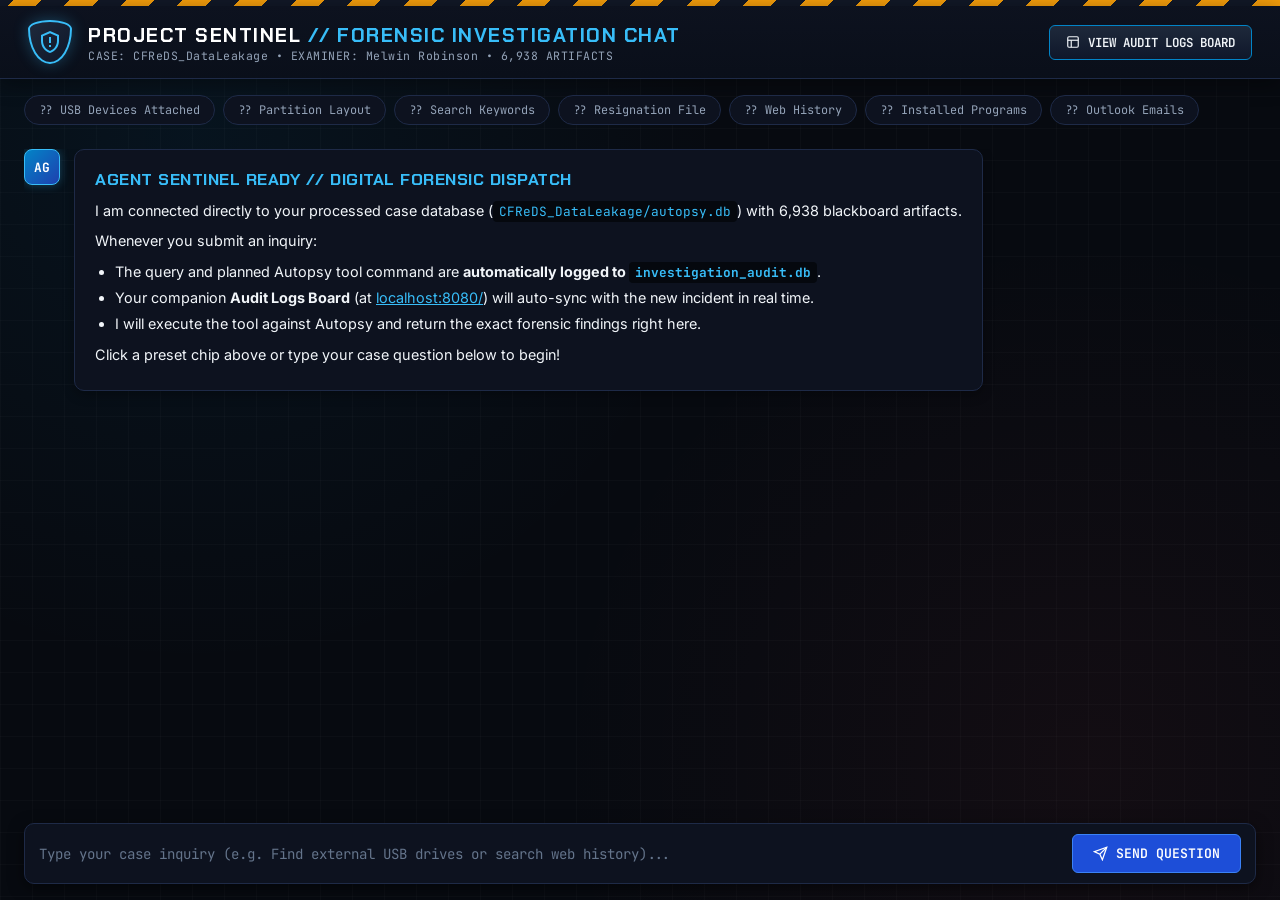
==== chat.html @ d7992e3d "feat(ui): add threaded dispatch server with police audit dashboard and chat interface" ====
<!DOCTYPE html>
<html lang="en">
<head>
  <meta charset="UTF-8" />
  <meta name="viewport" content="width=device-width, initial-scale=1.0" />
  <title>PROJECT SENTINEL // FORENSIC INVESTIGATION CHAT</title>
  <link rel="preconnect" href="https://fonts.googleapis.com">
  <link rel="preconnect" href="https://fonts.gstatic.com" crossorigin>
  <link href="https://fonts.googleapis.com/css2?family=Chakra+Petch:ital,wght@0,400;0,600;0,700;1,700&family=JetBrains+Mono:ital,wght@0,300;0,400;0,600;0,700;1,400&family=Inter:wght@300;400;500;600;700&display=swap" rel="stylesheet">
  <style>
    :root {
      --bg-dark: #070a10;
      --bg-panel: #0d121f;
      --bg-card: #12192b;
      --border-color: #1e2a47;
      --police-blue: #0284c7;
      --police-blue-light: #38bdf8;
      --caution-amber: #f59e0b;
      --alert-red: #ef4444;
      --evidence-green: #10b981;
      --text-main: #f1f5f9;
      --text-muted: #94a3b8;
      --text-dim: #64748b;
      --font-mono: 'JetBrains Mono', monospace;
      --font-heading: 'Chakra Petch', sans-serif;
      --font-body: 'Inter', sans-serif;
    }

    * { box-sizing: border-box; margin: 0; padding: 0; }

    body {
      background-color: var(--bg-dark);
      color: var(--text-main);
      font-family: var(--font-body);
      height: 100vh;
      display: flex;
      flex-direction: column;
      overflow: hidden;
      background-image: 
        radial-gradient(circle at 15% 15%, rgba(2, 132, 199, 0.08) 0%, transparent 40%),
        radial-gradient(circle at 85% 85%, rgba(239, 68, 68, 0.05) 0%, transparent 40%),
        linear-gradient(rgba(255, 255, 255, 0.02) 1px, transparent 1px),
        linear-gradient(90deg, rgba(255, 255, 255, 0.02) 1px, transparent 1px);
      background-size: 100% 100%, 100% 100%, 32px 32px, 32px 32px;
    }

    .police-tape {
      background: repeating-linear-gradient(
        -45deg,
        #f59e0b,
        #f59e0b 20px,
        #111827 20px,
        #111827 40px
      );
      height: 6px;
      width: 100%;
      flex-shrink: 0;
    }

    header {
      background: linear-gradient(180deg, rgba(13, 18, 31, 0.98) 0%, rgba(10, 15, 26, 0.95) 100%);
      border-bottom: 1px solid var(--border-color);
      padding: 14px 28px;
      display: flex;
      justify-content: space-between;
      align-items: center;
      flex-shrink: 0;
      box-shadow: 0 4px 20px rgba(0,0,0,0.4);
    }

    .header-left {
      display: flex;
      align-items: center;
      gap: 16px;
    }

    .shield-icon {
      width: 44px;
      height: 44px;
      background: linear-gradient(135deg, #1e293b, #0f172a);
      border: 2px solid var(--police-blue-light);
      border-radius: 50% 50% 50% 50% / 20% 20% 80% 80%;
      display: flex;
      align-items: center;
      justify-content: center;
      box-shadow: 0 0 15px rgba(56, 189, 248, 0.3);
    }

    .shield-icon svg { width: 24px; height: 24px; fill: var(--police-blue-light); }

    .header-title h1 {
      font-family: var(--font-heading);
      font-size: 1.25rem;
      letter-spacing: 1.5px;
      color: #fff;
    }

    .header-title p {
      font-family: var(--font-mono);
      font-size: 0.72rem;
      color: var(--text-muted);
      letter-spacing: 0.5px;
    }

    .header-right {
      display: flex;
      align-items: center;
      gap: 16px;
    }

    .btn-nav {
      background: linear-gradient(180deg, #1e293b, #0f172a);
      border: 1px solid var(--police-blue);
      color: var(--text-main);
      padding: 8px 16px;
      border-radius: 6px;
      font-family: var(--font-mono);
      font-size: 0.78rem;
      font-weight: 600;
      text-decoration: none;
      display: inline-flex;
      align-items: center;
      gap: 8px;
      transition: all 0.2s;
    }

    .btn-nav:hover {
      background: #1d4ed8;
      border-color: #3b82f6;
      color: #fff;
      box-shadow: 0 0 12px rgba(37, 99, 235, 0.4);
    }

    .chat-container {
      flex: 1;
      display: flex;
      flex-direction: column;
      max-width: 1300px;
      width: 100%;
      margin: 0 auto;
      padding: 16px 24px;
      overflow: hidden;
    }

    .quick-chips {
      display: flex;
      gap: 8px;
      overflow-x: auto;
      padding-bottom: 12px;
      margin-bottom: 12px;
      flex-shrink: 0;
    }

    .quick-chips::-webkit-scrollbar { height: 4px; }
    .quick-chips::-webkit-scrollbar-thumb { background: var(--border-color); border-radius: 2px; }

    .chip {
      background: var(--bg-panel);
      border: 1px solid var(--border-color);
      color: var(--text-muted);
      font-family: var(--font-mono);
      font-size: 0.74rem;
      padding: 6px 14px;
      border-radius: 9999px;
      white-space: nowrap;
      cursor: pointer;
      transition: all 0.15s;
    }

    .chip:hover {
      border-color: var(--police-blue-light);
      color: #fff;
      background: rgba(2, 132, 199, 0.15);
    }

    .messages-area {
      flex: 1;
      overflow-y: auto;
      padding-right: 8px;
      display: flex;
      flex-direction: column;
      gap: 20px;
    }

    .messages-area::-webkit-scrollbar { width: 6px; }
    .messages-area::-webkit-scrollbar-thumb { background: var(--border-color); border-radius: 3px; }

    .msg {
      display: flex;
      gap: 14px;
      max-width: 92%;
    }

    .msg.user {
      align-self: flex-end;
      flex-direction: row-reverse;
    }

    .msg.agent {
      align-self: flex-start;
    }

    .avatar {
      width: 36px;
      height: 36px;
      border-radius: 8px;
      display: flex;
      align-items: center;
      justify-content: center;
      flex-shrink: 0;
      font-family: var(--font-mono);
      font-size: 0.8rem;
      font-weight: 700;
    }

    .msg.agent .avatar {
      background: linear-gradient(135deg, #0284c7, #1e40af);
      color: #fff;
      border: 1px solid var(--police-blue-light);
      box-shadow: 0 0 10px rgba(56, 189, 248, 0.3);
    }

    .msg.user .avatar {
      background: linear-gradient(135deg, #475569, #334155);
      color: #fff;
      border: 1px solid #64748b;
    }

    .msg-content {
      display: flex;
      flex-direction: column;
      gap: 8px;
    }

    .bubble {
      background: var(--bg-panel);
      border: 1px solid var(--border-color);
      border-radius: 10px;
      padding: 16px 20px;
      font-size: 0.9rem;
      line-height: 1.55;
      color: var(--text-main);
      box-shadow: 0 4px 12px rgba(0,0,0,0.3);
    }

    .msg.user .bubble {
      background: #111a2e;
      border-color: #2563eb;
      color: #fff;
    }

    .tool-dispatch-callout {
      background: #05080f;
      border: 1px solid #1e293b;
      border-left: 4px solid var(--police-blue-light);
      border-radius: 6px;
      padding: 10px 14px;
      font-family: var(--font-mono);
      font-size: 0.78rem;
      color: #94a3b8;
      display: flex;
      flex-direction: column;
      gap: 4px;
      margin-bottom: 8px;
    }

    .tool-dispatch-callout .top-line {
      display: flex;
      justify-content: space-between;
      align-items: center;
      color: var(--police-blue-light);
      font-weight: 600;
    }

    .tool-dispatch-callout code {
      color: #38bdf8;
      background: #0b101c;
      padding: 2px 6px;
      border-radius: 4px;
      display: inline-block;
      margin-top: 4px;
    }

    /* Markdown styling inside bubble */
    .bubble h3 {
      font-family: var(--font-heading);
      font-size: 1.05rem;
      letter-spacing: 0.5px;
      color: #38bdf8;
      margin-bottom: 8px;
    }

    .bubble p { margin-bottom: 8px; }
    .bubble ul { margin-left: 20px; margin-bottom: 8px; }
    .bubble li { margin-bottom: 4px; }
    .bubble code { font-family: var(--font-mono); font-size: 0.8rem; background: #05080e; padding: 2px 6px; border-radius: 4px; color: #38bdf8; }

    .bubble table {
      width: 100%;
      border-collapse: collapse;
      margin: 12px 0;
      font-size: 0.82rem;
      font-family: var(--font-mono);
    }

    .bubble th {
      background: #0b111e;
      color: var(--text-muted);
      padding: 8px 12px;
      border: 1px solid var(--border-color);
      text-align: left;
    }

    .bubble td {
      padding: 8px 12px;
      border: 1px solid var(--border-color);
    }

    .bubble tr:nth-child(even) { background: rgba(255,255,255,0.02); }

    /* Typing indicator */
    .typing-indicator {
      display: none;
      align-items: center;
      gap: 6px;
      padding: 12px 18px;
      background: var(--bg-panel);
      border: 1px solid var(--border-color);
      border-radius: 8px;
      width: fit-content;
      font-family: var(--font-mono);
      font-size: 0.78rem;
      color: var(--police-blue-light);
    }

    .typing-indicator.active { display: flex; }

    .typing-dot {
      width: 6px;
      height: 6px;
      background: var(--police-blue-light);
      border-radius: 50%;
      animation: blink 1.2s infinite ease-in-out;
    }

    .typing-dot:nth-child(2) { animation-delay: 0.2s; }
    .typing-dot:nth-child(3) { animation-delay: 0.4s; }

    @keyframes blink {
      0%, 80%, 100% { opacity: 0.2; transform: scale(0.8); }
      40% { opacity: 1; transform: scale(1.1); }
    }

    /* Chat Input Bar */
    .input-bar {
      background: var(--bg-panel);
      border: 1px solid var(--border-color);
      border-radius: 10px;
      padding: 10px 14px;
      display: flex;
      gap: 12px;
      align-items: center;
      flex-shrink: 0;
      margin-top: 14px;
      box-shadow: 0 4px 15px rgba(0,0,0,0.5);
    }

    .input-bar input {
      flex: 1;
      background: transparent;
      border: none;
      outline: none;
      color: #fff;
      font-family: var(--font-mono);
      font-size: 0.88rem;
    }

    .input-bar input::placeholder { color: var(--text-dim); }

    .btn-send {
      background: #1d4ed8;
      border: 1px solid #3b82f6;
      color: #fff;
      padding: 10px 20px;
      border-radius: 6px;
      font-family: var(--font-mono);
      font-size: 0.82rem;
      font-weight: 600;
      cursor: pointer;
      display: inline-flex;
      align-items: center;
      gap: 8px;
      transition: all 0.2s;
    }

    .btn-send:hover {
      background: #2563eb;
      box-shadow: 0 0 14px rgba(37, 99, 235, 0.6);
    }

    .btn-send:disabled {
      background: #334155;
      border-color: #475569;
      color: #94a3b8;
      cursor: not-allowed;
    }
  </style>
</head>
<body>
  <div class="police-tape"></div>

  <header>
    <div class="header-left">
      <div class="shield-icon">
        <svg viewBox="0 0 24 24">
          <path d="M12 1L3 5v6c0 5.55 3.84 10.74 9 12 5.16-1.26 9-6.45 9-12V5l-9-4zm0 2.18l7 3.12v4.7c0 4.54-3.14 8.79-7 9.88-3.86-1.09-7-5.34-7-9.88V6.3l7-3.12zM11 7v6h2V7h-2zm0 8v2h2v-2h-2z"/>
        </svg>
      </div>
      <div class="header-title">
        <h1>PROJECT SENTINEL <span style="color:var(--police-blue-light);">// FORENSIC INVESTIGATION CHAT</span></h1>
        <p>CASE: CFReDS_DataLeakage &bull; EXAMINER: Melwin Robinson &bull; 6,938 ARTIFACTS</p>
      </div>
    </div>

    <div class="header-right">
      <a href="/" class="btn-nav">
        <svg width="14" height="14" viewBox="0 0 24 24" fill="none" stroke="currentColor" stroke-width="2">
          <rect x="3" y="3" width="18" height="18" rx="2" ry="2"/>
          <line x1="3" y1="9" x2="21" y2="9"/>
          <line x1="9" y1="21" x2="9" y2="9"/>
        </svg>
        VIEW AUDIT LOGS BOARD
      </a>
    </div>
  </header>

  <div class="chat-container">
    <!-- Quick prompt chips -->
    <div class="quick-chips">
      <div class="chip" onclick="usePrompt('What USB storage devices were connected to the PC?')">?? USB Devices Attached</div>
      <div class="chip" onclick="usePrompt('Identify the partition information of PC image')">?? Partition Layout</div>
      <div class="chip" onclick="usePrompt('What were the suspect's web search keywords?')">?? Search Keywords</div>
      <div class="chip" onclick="usePrompt('Locate any resignation files or documents on Desktop')">?? Resignation File</div>
      <div class="chip" onclick="usePrompt('What websites was the suspect accessing before termination?')">?? Web History</div>
      <div class="chip" onclick="usePrompt('List all software applications installed by suspect')">?? Installed Programs</div>
      <div class="chip" onclick="usePrompt('Examine suspect emails in Outlook OST')">?? Outlook Emails</div>
    </div>

    <!-- Message area -->
    <div class="messages-area" id="messages-area">
      <div class="msg agent">
        <div class="avatar">AG</div>
        <div class="msg-content">
          <div class="bubble">
            <h3>AGENT SENTINEL READY // DIGITAL FORENSIC DISPATCH</h3>
            <p>I am connected directly to your processed case database (<code>CFReDS_DataLeakage/autopsy.db</code>) with 6,938 blackboard artifacts.</p>
            <p>Whenever you submit an inquiry:</p>
            <ul>
              <li>The query and planned Autopsy tool command are <strong>automatically logged to <code>investigation_audit.db</code></strong>.</li>
              <li>Your companion <strong>Audit Logs Board</strong> (at <a href="/" style="color:var(--police-blue-light); text-decoration:underline;">localhost:8080/</a>) will auto-sync with the new incident in real time.</li>
              <li>I will execute the tool against Autopsy and return the exact forensic findings right here.</li>
            </ul>
            <p>Click a preset chip above or type your case question below to begin!</p>
          </div>
        </div>
      </div>
    </div>

    <!-- Typing Indicator -->
    <div class="typing-indicator" id="typing-indicator">
      <div class="typing-dot"></div>
      <div class="typing-dot"></div>
      <div class="typing-dot"></div>
      <span id="typing-text" style="margin-left:6px;">ANALYZING EVIDENCE...</span>
    </div>

    <!-- Input Bar -->
    <form class="input-bar" id="chat-form" onsubmit="handleSend(event)">
      <input type="text" id="user-input" placeholder="Type your case inquiry (e.g. Find external USB drives or search web history)..." autocomplete="off" required />
      <button type="submit" class="btn-send" id="send-btn">
        <svg width="15" height="15" viewBox="0 0 24 24" fill="none" stroke="currentColor" stroke-width="2">
          <line x1="22" y1="2" x2="11" y2="13"/>
          <polygon points="22 2 15 22 11 13 2 9 22 2"/>
        </svg>
        SEND QUESTION
      </button>
    </form>
  </div>

  <script>
    const API_BASE = (window.location.protocol === 'http:' || window.location.protocol === 'https:')
      ? window.location.origin
      : 'http://localhost:8080';

    const messagesArea = document.getElementById('messages-area');
    const userInput = document.getElementById('user-input');
    const sendBtn = document.getElementById('send-btn');
    const typingIndicator = document.getElementById('typing-indicator');

    function usePrompt(text) {
      userInput.value = text;
      userInput.focus();
    }

    async function handleSend(e) {
      if (e) e.preventDefault();
      const text = userInput.value.trim();
      if (!text) return;

      appendUserMessage(text);
      userInput.value = '';
      sendBtn.disabled = true;
      typingIndicator.classList.add('active');
      scrollToBottom();

      try {
        const res = await fetch(API_BASE + '/api/chat', {
          method: 'POST',
          headers: { 'Content-Type': 'application/json' },
          body: JSON.stringify({ message: text })
        });

        if (!res.ok) throw new Error('Server returned ' + res.status);
        const data = await res.json();
        appendAgentMessage(data);
      } catch (err) {
        appendAgentErrorMessage(err.message);
      } finally {
        typingIndicator.classList.remove('active');
        sendBtn.disabled = false;
        userInput.focus();
        scrollToBottom();
      }
    }

    function appendUserMessage(text) {
      const msg = document.createElement('div');
      msg.className = 'msg user';
      msg.innerHTML = 
        '<div class="avatar">YOU</div>' +
        '<div class="msg-content">' +
          '<div class="bubble">' + escapeHtml(text) + '</div>' +
        '</div>';
      messagesArea.appendChild(msg);
      scrollToBottom();
    }

    function appendAgentMessage(data) {
      const msg = document.createElement('div');
      msg.className = 'msg agent';
      const formattedBody = formatMarkdown(data.response || 'No evidence returned.');

      msg.innerHTML = 
        '<div class="avatar">AG</div>' +
        '<div class="msg-content">' +
          '<div class="bubble">' + formattedBody + '</div>' +
        '</div>';
      messagesArea.appendChild(msg);
      scrollToBottom();
    }

    function appendAgentErrorMessage(errorStr) {
      const msg = document.createElement('div');
      msg.className = 'msg agent';
      msg.innerHTML = 
        '<div class="avatar" style="background:#dc2626;">ERR</div>' +
        '<div class="msg-content">' +
          '<div class="bubble" style="border-color:#ef4444; color:#fca5a5;">' +
            '<h3>DISPATCH ERROR</h3>' +
            '<p>' + escapeHtml(errorStr) + '</p>' +
            '<p style="font-size:0.75rem; color:#94a3b8;">Ensure server.py is running on http://localhost:8080/.</p>' +
          '</div>' +
        '</div>';
      messagesArea.appendChild(msg);
      scrollToBottom();
    }

    function scrollToBottom() {
      messagesArea.scrollTop = messagesArea.scrollHeight;
    }

    function escapeHtml(str) {
      if (!str) return '';
      return String(str)
        .replace(/&/g, '&amp;')
        .replace(/</g, '&lt;')
        .replace(/>/g, '&gt;')
        .replace(/"/g, '&quot;')
        .replace(/'/g, '&#039;');
    }

    function formatInline(text) {
      let s = escapeHtml(text);
      s = s.replace(/\*\*(.*?)\*\*/g, '<strong>$1</strong>');
      s = s.replace(/`([^`]+)`/g, '<code>$1</code>');
      return s;
    }

    function formatMarkdown(md) {
      if (!md) return '';
      const lines = md.split('\n');
      let html = [];
      let tableRows = [];
      let inTable = false;

      for (let i = 0; i < lines.length; i++) {
        let line = lines[i].trim();
        if (!line) {
          if (inTable) {
            html.push('<div style="overflow-x:auto; margin:10px 0;"><table>' + tableRows.join('') + '</table></div>');
            tableRows = [];
            inTable = false;
          }
          continue;
        }

        if (line.startsWith('|') && line.endsWith('|')) {
          if (line.includes('---')) continue;
          inTable = true;
          const cells = line.split('|').slice(1, -1);
          const isHeader = tableRows.length === 0;
          const tag = isHeader ? 'th' : 'td';
          const rowHtml = cells.map(function(c) {
            return '<' + tag + '>' + formatInline(c.trim()) + '</' + tag + '>';
          }).join('');
          tableRows.push('<tr>' + rowHtml + '</tr>');
          continue;
        } else if (inTable) {
          html.push('<div style="overflow-x:auto; margin:10px 0;"><table>' + tableRows.join('') + '</table></div>');
          tableRows = [];
          inTable = false;
        }

        if (line.startsWith('### ')) {
          html.push('<h3>' + formatInline(line.slice(4)) + '</h3>');
        } else if (line.startsWith('- ') || line.startsWith('* ')) {
          html.push('<p style="margin-left:14px;">• ' + formatInline(line.slice(2)) + '</p>');
        } else {
          html.push('<p>' + formatInline(line) + '</p>');
        }
      }

      if (inTable) {
        html.push('<div style="overflow-x:auto; margin:10px 0;"><table>' + tableRows.join('') + '</table></div>');
      }

      return html.join('');
    }
  </script>
</body>
</html>
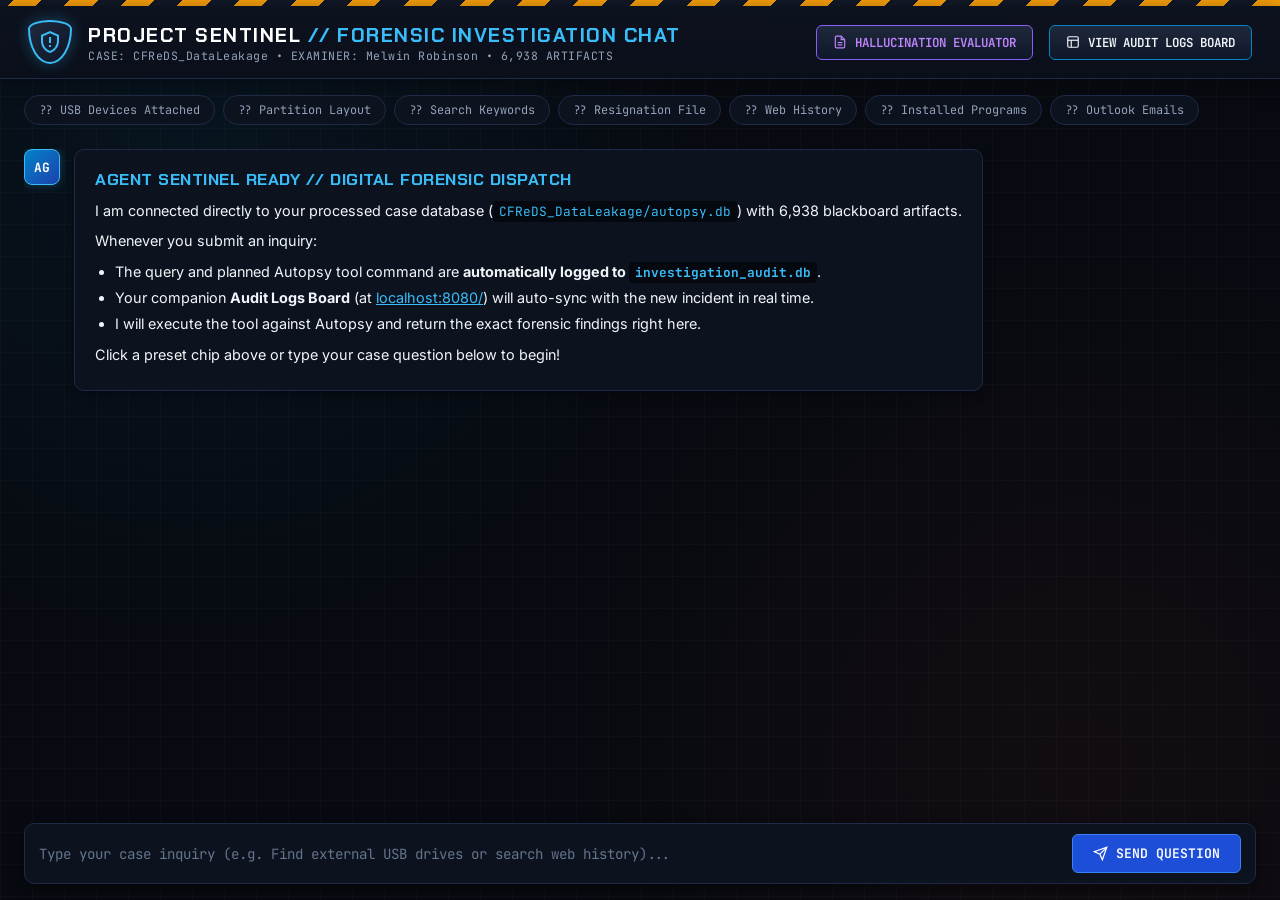
==== commit 4e775dfc: "Add hallucination evaluation module" ====
--- a/chat.html
+++ b/chat.html
@@ -423,6 +423,15 @@
     </div>
 
     <div class="header-right">
+      <a href="/evaluation.html" class="btn-nav" style="border-color:#8b5cf6; color:#c084fc;">
+        <svg width="14" height="14" viewBox="0 0 24 24" fill="none" stroke="currentColor" stroke-width="2">
+          <path d="M14 2H6a2 2 0 0 0-2 2v16a2 2 0 0 0 2 2h12a2 2 0 0 0 2-2V8z"/>
+          <polyline points="14 2 14 8 20 8"/>
+          <line x1="16" y1="13" x2="8" y2="13"/>
+          <line x1="16" y1="17" x2="8" y2="17"/>
+        </svg>
+        HALLUCINATION EVALUATOR
+      </a>
       <a href="/" class="btn-nav">
         <svg width="14" height="14" viewBox="0 0 24 24" fill="none" stroke="currentColor" stroke-width="2">
           <rect x="3" y="3" width="18" height="18" rx="2" ry="2"/>
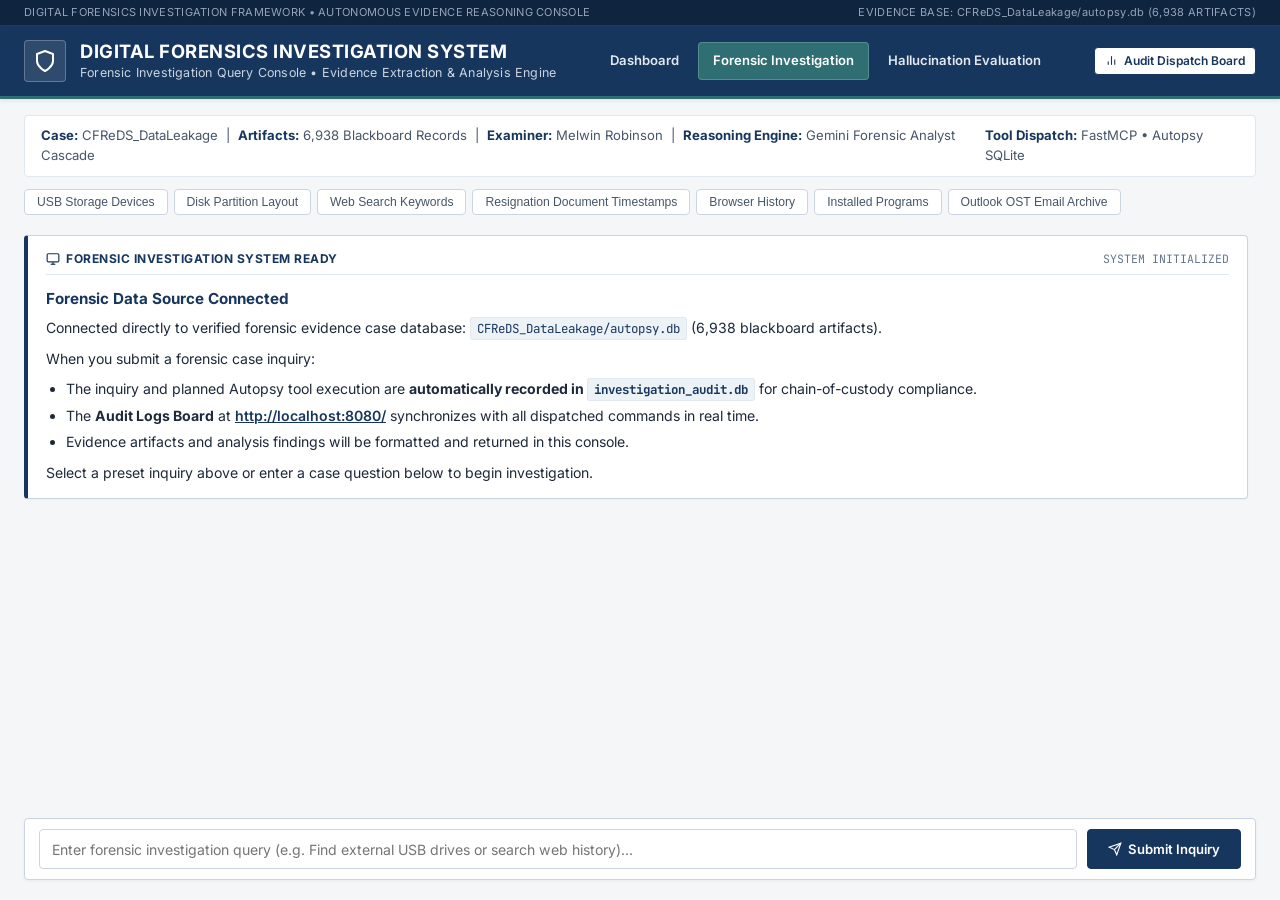
==== commit 0b413d62: "changed ui" ====
--- a/chat.html
+++ b/chat.html
@@ -3,498 +3,370 @@
 <head>
   <meta charset="UTF-8" />
   <meta name="viewport" content="width=device-width, initial-scale=1.0" />
-  <title>PROJECT SENTINEL // FORENSIC INVESTIGATION CHAT</title>
-  <link rel="preconnect" href="https://fonts.googleapis.com">
-  <link rel="preconnect" href="https://fonts.gstatic.com" crossorigin>
-  <link href="https://fonts.googleapis.com/css2?family=Chakra+Petch:ital,wght@0,400;0,600;0,700;1,700&family=JetBrains+Mono:ital,wght@0,300;0,400;0,600;0,700;1,400&family=Inter:wght@300;400;500;600;700&display=swap" rel="stylesheet">
+  <title>Digital Forensics Investigation System — Forensic Query Console</title>
+  <link rel="stylesheet" href="/portal.css" />
   <style>
-    :root {
-      --bg-dark: #070a10;
-      --bg-panel: #0d121f;
-      --bg-card: #12192b;
-      --border-color: #1e2a47;
-      --police-blue: #0284c7;
-      --police-blue-light: #38bdf8;
-      --caution-amber: #f59e0b;
-      --alert-red: #ef4444;
-      --evidence-green: #10b981;
-      --text-main: #f1f5f9;
-      --text-muted: #94a3b8;
-      --text-dim: #64748b;
-      --font-mono: 'JetBrains Mono', monospace;
-      --font-heading: 'Chakra Petch', sans-serif;
-      --font-body: 'Inter', sans-serif;
-    }
-
-    * { box-sizing: border-box; margin: 0; padding: 0; }
+    /* Forensic Investigation Console Layout */
+    html, body {
+      height: 100%;
+      overflow: hidden;
+    }
 
     body {
-      background-color: var(--bg-dark);
-      color: var(--text-main);
-      font-family: var(--font-body);
-      height: 100vh;
       display: flex;
       flex-direction: column;
+    }
+
+    .chat-layout {
+      flex: 1;
+      display: flex;
+      flex-direction: column;
+      max-width: 1400px;
+      width: 100%;
+      margin: 0 auto;
+      padding: 16px 24px 20px;
       overflow: hidden;
-      background-image: 
-        radial-gradient(circle at 15% 15%, rgba(2, 132, 199, 0.08) 0%, transparent 40%),
-        radial-gradient(circle at 85% 85%, rgba(239, 68, 68, 0.05) 0%, transparent 40%),
-        linear-gradient(rgba(255, 255, 255, 0.02) 1px, transparent 1px),
-        linear-gradient(90deg, rgba(255, 255, 255, 0.02) 1px, transparent 1px);
-      background-size: 100% 100%, 100% 100%, 32px 32px, 32px 32px;
-    }
-
-    .police-tape {
-      background: repeating-linear-gradient(
-        -45deg,
-        #f59e0b,
-        #f59e0b 20px,
-        #111827 20px,
-        #111827 40px
-      );
-      height: 6px;
-      width: 100%;
+    }
+
+    /* Preset Case Inquiries */
+    .preset-toolbar {
+      display: flex;
+      gap: 6px;
+      overflow-x: auto;
+      padding-bottom: 8px;
+      margin-bottom: 12px;
       flex-shrink: 0;
     }
 
-    header {
-      background: linear-gradient(180deg, rgba(13, 18, 31, 0.98) 0%, rgba(10, 15, 26, 0.95) 100%);
-      border-bottom: 1px solid var(--border-color);
-      padding: 14px 28px;
-      display: flex;
-      justify-content: space-between;
-      align-items: center;
-      flex-shrink: 0;
-      box-shadow: 0 4px 20px rgba(0,0,0,0.4);
-    }
-
-    .header-left {
-      display: flex;
-      align-items: center;
-      gap: 16px;
-    }
-
-    .shield-icon {
-      width: 44px;
-      height: 44px;
-      background: linear-gradient(135deg, #1e293b, #0f172a);
-      border: 2px solid var(--police-blue-light);
-      border-radius: 50% 50% 50% 50% / 20% 20% 80% 80%;
-      display: flex;
-      align-items: center;
-      justify-content: center;
-      box-shadow: 0 0 15px rgba(56, 189, 248, 0.3);
-    }
-
-    .shield-icon svg { width: 24px; height: 24px; fill: var(--police-blue-light); }
-
-    .header-title h1 {
-      font-family: var(--font-heading);
-      font-size: 1.25rem;
-      letter-spacing: 1.5px;
-      color: #fff;
-    }
-
-    .header-title p {
-      font-family: var(--font-mono);
-      font-size: 0.72rem;
-      color: var(--text-muted);
-      letter-spacing: 0.5px;
-    }
-
-    .header-right {
-      display: flex;
-      align-items: center;
-      gap: 16px;
-    }
-
-    .btn-nav {
-      background: linear-gradient(180deg, #1e293b, #0f172a);
-      border: 1px solid var(--police-blue);
-      color: var(--text-main);
-      padding: 8px 16px;
-      border-radius: 6px;
-      font-family: var(--font-mono);
-      font-size: 0.78rem;
-      font-weight: 600;
-      text-decoration: none;
+    .preset-toolbar::-webkit-scrollbar {
+      height: 4px;
+    }
+
+    .preset-toolbar::-webkit-scrollbar-thumb {
+      background: var(--border-color);
+      border-radius: 2px;
+    }
+
+    .preset-chip {
+      background: var(--bg-surface);
+      border: 1px solid var(--border-color);
+      color: var(--text-secondary);
+      font-size: 0.76rem;
+      font-weight: 500;
+      padding: 5px 12px;
+      border-radius: 4px;
+      white-space: nowrap;
+      cursor: pointer;
+      transition: all 0.15s ease;
       display: inline-flex;
       align-items: center;
-      gap: 8px;
-      transition: all 0.2s;
-    }
-
-    .btn-nav:hover {
-      background: #1d4ed8;
-      border-color: #3b82f6;
-      color: #fff;
-      box-shadow: 0 0 12px rgba(37, 99, 235, 0.4);
-    }
-
-    .chat-container {
-      flex: 1;
-      display: flex;
-      flex-direction: column;
-      max-width: 1300px;
-      width: 100%;
-      margin: 0 auto;
-      padding: 16px 24px;
-      overflow: hidden;
-    }
-
-    .quick-chips {
-      display: flex;
-      gap: 8px;
-      overflow-x: auto;
-      padding-bottom: 12px;
-      margin-bottom: 12px;
-      flex-shrink: 0;
-    }
-
-    .quick-chips::-webkit-scrollbar { height: 4px; }
-    .quick-chips::-webkit-scrollbar-thumb { background: var(--border-color); border-radius: 2px; }
-
-    .chip {
-      background: var(--bg-panel);
-      border: 1px solid var(--border-color);
-      color: var(--text-muted);
-      font-family: var(--font-mono);
-      font-size: 0.74rem;
-      padding: 6px 14px;
-      border-radius: 9999px;
-      white-space: nowrap;
-      cursor: pointer;
-      transition: all 0.15s;
-    }
-
-    .chip:hover {
-      border-color: var(--police-blue-light);
-      color: #fff;
-      background: rgba(2, 132, 199, 0.15);
-    }
-
-    .messages-area {
+      gap: 5px;
+    }
+
+    .preset-chip:hover {
+      background: var(--primary-light);
+      border-color: var(--primary);
+      color: var(--primary);
+    }
+
+    /* Message Stream Area */
+    .investigation-stream {
       flex: 1;
       overflow-y: auto;
       padding-right: 8px;
       display: flex;
       flex-direction: column;
-      gap: 20px;
-    }
-
-    .messages-area::-webkit-scrollbar { width: 6px; }
-    .messages-area::-webkit-scrollbar-thumb { background: var(--border-color); border-radius: 3px; }
-
-    .msg {
-      display: flex;
-      gap: 14px;
-      max-width: 92%;
-    }
-
-    .msg.user {
-      align-self: flex-end;
-      flex-direction: row-reverse;
-    }
-
-    .msg.agent {
-      align-self: flex-start;
-    }
-
-    .avatar {
-      width: 36px;
-      height: 36px;
-      border-radius: 8px;
-      display: flex;
-      align-items: center;
-      justify-content: center;
-      flex-shrink: 0;
-      font-family: var(--font-mono);
-      font-size: 0.8rem;
-      font-weight: 700;
-    }
-
-    .msg.agent .avatar {
-      background: linear-gradient(135deg, #0284c7, #1e40af);
-      color: #fff;
-      border: 1px solid var(--police-blue-light);
-      box-shadow: 0 0 10px rgba(56, 189, 248, 0.3);
-    }
-
-    .msg.user .avatar {
-      background: linear-gradient(135deg, #475569, #334155);
-      color: #fff;
-      border: 1px solid #64748b;
-    }
-
-    .msg-content {
-      display: flex;
-      flex-direction: column;
-      gap: 8px;
-    }
-
-    .bubble {
-      background: var(--bg-panel);
+      gap: 16px;
+      margin-bottom: 14px;
+    }
+
+    .investigation-stream::-webkit-scrollbar {
+      width: 6px;
+    }
+
+    .investigation-stream::-webkit-scrollbar-thumb {
+      background: var(--border-color);
+      border-radius: 3px;
+    }
+
+    /* Investigation Entry Cards */
+    .inquiry-card {
+      background: var(--bg-surface);
       border: 1px solid var(--border-color);
-      border-radius: 10px;
-      padding: 16px 20px;
-      font-size: 0.9rem;
-      line-height: 1.55;
-      color: var(--text-main);
-      box-shadow: 0 4px 12px rgba(0,0,0,0.3);
-    }
-
-    .msg.user .bubble {
-      background: #111a2e;
-      border-color: #2563eb;
-      color: #fff;
-    }
-
-    .tool-dispatch-callout {
-      background: #05080f;
-      border: 1px solid #1e293b;
-      border-left: 4px solid var(--police-blue-light);
-      border-radius: 6px;
-      padding: 10px 14px;
-      font-family: var(--font-mono);
-      font-size: 0.78rem;
-      color: #94a3b8;
-      display: flex;
-      flex-direction: column;
-      gap: 4px;
-      margin-bottom: 8px;
-    }
-
-    .tool-dispatch-callout .top-line {
+      border-left: 4px solid var(--primary);
+      border-radius: 4px;
+      box-shadow: 0 1px 2px rgba(0,0,0,0.04);
+      padding: 14px 18px;
+    }
+
+    .inquiry-card.user {
+      border-left-color: var(--secondary);
+      background: #FAFCFC;
+    }
+
+    .inquiry-header {
       display: flex;
       justify-content: space-between;
       align-items: center;
-      color: var(--police-blue-light);
-      font-weight: 600;
-    }
-
-    .tool-dispatch-callout code {
-      color: #38bdf8;
-      background: #0b101c;
-      padding: 2px 6px;
-      border-radius: 4px;
-      display: inline-block;
-      margin-top: 4px;
-    }
-
-    /* Markdown styling inside bubble */
-    .bubble h3 {
-      font-family: var(--font-heading);
-      font-size: 1.05rem;
+      margin-bottom: 8px;
+      padding-bottom: 6px;
+      border-bottom: 1px solid var(--border-light);
+      font-size: 0.75rem;
+    }
+
+    .inquiry-role {
+      font-weight: 700;
+      color: var(--primary);
+      text-transform: uppercase;
       letter-spacing: 0.5px;
-      color: #38bdf8;
+      display: flex;
+      align-items: center;
+      gap: 6px;
+    }
+
+    .inquiry-role.user-role {
+      color: var(--secondary);
+    }
+
+    .inquiry-timestamp {
+      font-family: var(--font-mono);
+      color: var(--text-muted);
+      font-size: 0.72rem;
+    }
+
+    .inquiry-body {
+      font-size: 0.88rem;
+      color: var(--text-main);
+      line-height: 1.6;
+    }
+
+    .inquiry-body h3 {
+      font-size: 0.95rem;
+      font-weight: 700;
+      color: var(--primary);
+      margin: 12px 0 6px 0;
+    }
+
+    .inquiry-body p {
       margin-bottom: 8px;
     }
 
-    .bubble p { margin-bottom: 8px; }
-    .bubble ul { margin-left: 20px; margin-bottom: 8px; }
-    .bubble li { margin-bottom: 4px; }
-    .bubble code { font-family: var(--font-mono); font-size: 0.8rem; background: #05080e; padding: 2px 6px; border-radius: 4px; color: #38bdf8; }
-
-    .bubble table {
+    .inquiry-body p:last-child {
+      margin-bottom: 0;
+    }
+
+    .inquiry-body ul {
+      margin: 8px 0 8px 20px;
+    }
+
+    .inquiry-body li {
+      margin-bottom: 4px;
+    }
+
+    .inquiry-body table {
       width: 100%;
       border-collapse: collapse;
-      margin: 12px 0;
-      font-size: 0.82rem;
-      font-family: var(--font-mono);
-    }
-
-    .bubble th {
-      background: #0b111e;
-      color: var(--text-muted);
-      padding: 8px 12px;
+      margin: 10px 0;
+      font-size: 0.8rem;
+    }
+
+    .inquiry-body table th {
+      background: var(--bg-subtle);
+      color: var(--primary);
+      font-weight: 600;
+      text-transform: uppercase;
+      font-size: 0.72rem;
+      padding: 6px 10px;
       border: 1px solid var(--border-color);
-      text-align: left;
-    }
-
-    .bubble td {
-      padding: 8px 12px;
-      border: 1px solid var(--border-color);
-    }
-
-    .bubble tr:nth-child(even) { background: rgba(255,255,255,0.02); }
-
-    /* Typing indicator */
-    .typing-indicator {
+    }
+
+    .inquiry-body table td {
+      padding: 6px 10px;
+      border: 1px solid var(--border-light);
+      color: var(--text-main);
+    }
+
+    /* Execution Indicator */
+    .execution-status {
       display: none;
       align-items: center;
-      gap: 6px;
-      padding: 12px 18px;
-      background: var(--bg-panel);
+      gap: 8px;
+      padding: 8px 14px;
+      background: var(--primary-light);
+      border: 1px solid rgba(23, 54, 93, 0.2);
+      border-radius: 4px;
+      font-size: 0.78rem;
+      font-weight: 600;
+      color: var(--primary);
+      margin-bottom: 10px;
+    }
+
+    .execution-status.active {
+      display: flex;
+    }
+
+    .status-spinner {
+      width: 12px;
+      height: 12px;
+      border: 2px solid rgba(23, 54, 93, 0.3);
+      border-top-color: var(--primary);
+      border-radius: 50%;
+      animation: spin 0.8s linear infinite;
+    }
+
+    @keyframes spin {
+      to { transform: rotate(360deg); }
+    }
+
+    /* Console Query Input Form */
+    .query-input-panel {
+      background: var(--bg-surface);
       border: 1px solid var(--border-color);
-      border-radius: 8px;
-      width: fit-content;
-      font-family: var(--font-mono);
-      font-size: 0.78rem;
-      color: var(--police-blue-light);
-    }
-
-    .typing-indicator.active { display: flex; }
-
-    .typing-dot {
-      width: 6px;
-      height: 6px;
-      background: var(--police-blue-light);
-      border-radius: 50%;
-      animation: blink 1.2s infinite ease-in-out;
-    }
-
-    .typing-dot:nth-child(2) { animation-delay: 0.2s; }
-    .typing-dot:nth-child(3) { animation-delay: 0.4s; }
-
-    @keyframes blink {
-      0%, 80%, 100% { opacity: 0.2; transform: scale(0.8); }
-      40% { opacity: 1; transform: scale(1.1); }
-    }
-
-    /* Chat Input Bar */
-    .input-bar {
-      background: var(--bg-panel);
-      border: 1px solid var(--border-color);
-      border-radius: 10px;
+      border-radius: 4px;
       padding: 10px 14px;
-      display: flex;
-      gap: 12px;
+      box-shadow: 0 1px 3px rgba(0,0,0,0.05);
+      flex-shrink: 0;
+    }
+
+    .query-form {
+      display: flex;
+      gap: 10px;
       align-items: center;
-      flex-shrink: 0;
-      margin-top: 14px;
-      box-shadow: 0 4px 15px rgba(0,0,0,0.5);
-    }
-
-    .input-bar input {
+    }
+
+    .query-form input {
       flex: 1;
-      background: transparent;
-      border: none;
-      outline: none;
-      color: #fff;
-      font-family: var(--font-mono);
+      height: 40px;
       font-size: 0.88rem;
     }
 
-    .input-bar input::placeholder { color: var(--text-dim); }
-
-    .btn-send {
-      background: #1d4ed8;
-      border: 1px solid #3b82f6;
-      color: #fff;
-      padding: 10px 20px;
-      border-radius: 6px;
-      font-family: var(--font-mono);
-      font-size: 0.82rem;
-      font-weight: 600;
-      cursor: pointer;
-      display: inline-flex;
-      align-items: center;
-      gap: 8px;
-      transition: all 0.2s;
-    }
-
-    .btn-send:hover {
-      background: #2563eb;
-      box-shadow: 0 0 14px rgba(37, 99, 235, 0.6);
-    }
-
-    .btn-send:disabled {
-      background: #334155;
-      border-color: #475569;
-      color: #94a3b8;
-      cursor: not-allowed;
+    .query-form button {
+      height: 40px;
+      padding: 0 20px;
     }
   </style>
 </head>
 <body>
-  <div class="police-tape"></div>
-
-  <header>
-    <div class="header-left">
-      <div class="shield-icon">
-        <svg viewBox="0 0 24 24">
-          <path d="M12 1L3 5v6c0 5.55 3.84 10.74 9 12 5.16-1.26 9-6.45 9-12V5l-9-4zm0 2.18l7 3.12v4.7c0 4.54-3.14 8.79-7 9.88-3.86-1.09-7-5.34-7-9.88V6.3l7-3.12zM11 7v6h2V7h-2zm0 8v2h2v-2h-2z"/>
-        </svg>
+
+  <!-- Top Metadata Ribbon -->
+  <div class="gov-top-bar">
+    <span>DIGITAL FORENSICS INVESTIGATION FRAMEWORK &bull; AUTONOMOUS EVIDENCE REASONING CONSOLE</span>
+    <span>EVIDENCE BASE: CFReDS_DataLeakage/autopsy.db (6,938 ARTIFACTS)</span>
+  </div>
+
+  <!-- Primary Global Header -->
+  <header class="portal-header">
+    <div class="portal-header-inner">
+      <div class="portal-brand">
+        <div class="portal-emblem">
+          <svg viewBox="0 0 24 24" stroke-width="2" stroke-linecap="round" stroke-linejoin="round">
+            <path d="M12 22s8-4 8-10V5l-8-3-8 3v7c0 6 8 10 8 10z"/>
+          </svg>
+        </div>
+        <div class="portal-titles">
+          <h1>DIGITAL FORENSICS INVESTIGATION SYSTEM</h1>
+          <p>Forensic Investigation Query Console &bull; Evidence Extraction & Analysis Engine</p>
+        </div>
       </div>
-      <div class="header-title">
-        <h1>PROJECT SENTINEL <span style="color:var(--police-blue-light);">// FORENSIC INVESTIGATION CHAT</span></h1>
-        <p>CASE: CFReDS_DataLeakage &bull; EXAMINER: Melwin Robinson &bull; 6,938 ARTIFACTS</p>
+
+      <!-- Navigation Links -->
+      <nav class="portal-nav">
+        <a href="/">Dashboard</a>
+        <a href="/chat.html" class="active">Forensic Investigation</a>
+        <a href="/evaluation.html">Hallucination Evaluation</a>
+      </nav>
+
+      <!-- Action -->
+      <div class="portal-header-actions">
+        <a href="/" class="btn btn-secondary btn-sm">
+          <svg width="13" height="13" viewBox="0 0 24 24" fill="none" stroke="currentColor" stroke-width="2">
+            <line x1="18" y1="20" x2="18" y2="10"></line>
+            <line x1="12" y1="20" x2="12" y2="4"></line>
+            <line x1="6" y1="20" x2="6" y2="14"></line>
+          </svg>
+          Audit Dispatch Board
+        </a>
       </div>
     </div>
-
-    <div class="header-right">
-      <a href="/evaluation.html" class="btn-nav" style="border-color:#8b5cf6; color:#c084fc;">
-        <svg width="14" height="14" viewBox="0 0 24 24" fill="none" stroke="currentColor" stroke-width="2">
-          <path d="M14 2H6a2 2 0 0 0-2 2v16a2 2 0 0 0 2 2h12a2 2 0 0 0 2-2V8z"/>
-          <polyline points="14 2 14 8 20 8"/>
-          <line x1="16" y1="13" x2="8" y2="13"/>
-          <line x1="16" y1="17" x2="8" y2="17"/>
-        </svg>
-        HALLUCINATION EVALUATOR
-      </a>
-      <a href="/" class="btn-nav">
-        <svg width="14" height="14" viewBox="0 0 24 24" fill="none" stroke="currentColor" stroke-width="2">
-          <rect x="3" y="3" width="18" height="18" rx="2" ry="2"/>
-          <line x1="3" y1="9" x2="21" y2="9"/>
-          <line x1="9" y1="21" x2="9" y2="9"/>
-        </svg>
-        VIEW AUDIT LOGS BOARD
-      </a>
+  </header>
+
+  <!-- Main Workstation Layout -->
+  <main class="chat-layout">
+
+    <!-- Case Context Information Bar -->
+    <section class="context-bar" style="margin-bottom:12px;">
+      <div>
+        <strong>Case:</strong> CFReDS_DataLeakage &nbsp;|&nbsp;
+        <strong>Artifacts:</strong> 6,938 Blackboard Records &nbsp;|&nbsp;
+        <strong>Examiner:</strong> Melwin Robinson &nbsp;|&nbsp;
+        <strong>Reasoning Engine:</strong> Gemini Forensic Analyst Cascade
+      </div>
+      <div>
+        <strong>Tool Dispatch:</strong> FastMCP &bull; Autopsy SQLite
+      </div>
+    </section>
+
+    <!-- Preset Case Inquiries Toolbar -->
+    <div class="preset-toolbar">
+      <button type="button" class="preset-chip" onclick="usePrompt('What USB storage devices were connected to the PC?')">USB Storage Devices</button>
+      <button type="button" class="preset-chip" onclick="usePrompt('Identify the partition information of PC image')">Disk Partition Layout</button>
+      <button type="button" class="preset-chip" onclick="usePrompt('What were the suspect\'s web search keywords?')">Web Search Keywords</button>
+      <button type="button" class="preset-chip" onclick="usePrompt('Locate any resignation files or documents on Desktop')">Resignation Document Timestamps</button>
+      <button type="button" class="preset-chip" onclick="usePrompt('What websites was the suspect accessing before termination?')">Browser History</button>
+      <button type="button" class="preset-chip" onclick="usePrompt('List all software applications installed by suspect')">Installed Programs</button>
+      <button type="button" class="preset-chip" onclick="usePrompt('Examine suspect emails in Outlook OST')">Outlook OST Email Archive</button>
     </div>
-  </header>
-
-  <div class="chat-container">
-    <!-- Quick prompt chips -->
-    <div class="quick-chips">
-      <div class="chip" onclick="usePrompt('What USB storage devices were connected to the PC?')">?? USB Devices Attached</div>
-      <div class="chip" onclick="usePrompt('Identify the partition information of PC image')">?? Partition Layout</div>
-      <div class="chip" onclick="usePrompt('What were the suspect's web search keywords?')">?? Search Keywords</div>
-      <div class="chip" onclick="usePrompt('Locate any resignation files or documents on Desktop')">?? Resignation File</div>
-      <div class="chip" onclick="usePrompt('What websites was the suspect accessing before termination?')">?? Web History</div>
-      <div class="chip" onclick="usePrompt('List all software applications installed by suspect')">?? Installed Programs</div>
-      <div class="chip" onclick="usePrompt('Examine suspect emails in Outlook OST')">?? Outlook Emails</div>
-    </div>
-
-    <!-- Message area -->
-    <div class="messages-area" id="messages-area">
-      <div class="msg agent">
-        <div class="avatar">AG</div>
-        <div class="msg-content">
-          <div class="bubble">
-            <h3>AGENT SENTINEL READY // DIGITAL FORENSIC DISPATCH</h3>
-            <p>I am connected directly to your processed case database (<code>CFReDS_DataLeakage/autopsy.db</code>) with 6,938 blackboard artifacts.</p>
-            <p>Whenever you submit an inquiry:</p>
-            <ul>
-              <li>The query and planned Autopsy tool command are <strong>automatically logged to <code>investigation_audit.db</code></strong>.</li>
-              <li>Your companion <strong>Audit Logs Board</strong> (at <a href="/" style="color:var(--police-blue-light); text-decoration:underline;">localhost:8080/</a>) will auto-sync with the new incident in real time.</li>
-              <li>I will execute the tool against Autopsy and return the exact forensic findings right here.</li>
-            </ul>
-            <p>Click a preset chip above or type your case question below to begin!</p>
-          </div>
+
+    <!-- Message / Evidence Stream -->
+    <div class="investigation-stream" id="messages-area">
+      <!-- Initial System Notice Card -->
+      <div class="inquiry-card">
+        <div class="inquiry-header">
+          <span class="inquiry-role">
+            <svg width="14" height="14" viewBox="0 0 24 24" fill="none" stroke="currentColor" stroke-width="2">
+              <rect x="2" y="3" width="20" height="14" rx="2" ry="2"></rect>
+              <line x1="8" y1="21" x2="16" y2="21"></line>
+              <line x1="12" y1="17" x2="12" y2="21"></line>
+            </svg>
+            Forensic Investigation System Ready
+          </span>
+          <span class="inquiry-timestamp">SYSTEM INITIALIZED</span>
+        </div>
+        <div class="inquiry-body">
+          <h3>Forensic Data Source Connected</h3>
+          <p>Connected directly to verified forensic evidence case database: <code>CFReDS_DataLeakage/autopsy.db</code> (6,938 blackboard artifacts).</p>
+          <p>When you submit a forensic case inquiry:</p>
+          <ul>
+            <li>The inquiry and planned Autopsy tool execution are <strong>automatically recorded in <code>investigation_audit.db</code></strong> for chain-of-custody compliance.</li>
+            <li>The <strong>Audit Logs Board</strong> at <a href="/" style="color:var(--primary); font-weight:600;">http://localhost:8080/</a> synchronizes with all dispatched commands in real time.</li>
+            <li>Evidence artifacts and analysis findings will be formatted and returned in this console.</li>
+          </ul>
+          <p>Select a preset inquiry above or enter a case question below to begin investigation.</p>
         </div>
       </div>
     </div>
 
-    <!-- Typing Indicator -->
-    <div class="typing-indicator" id="typing-indicator">
-      <div class="typing-dot"></div>
-      <div class="typing-dot"></div>
-      <div class="typing-dot"></div>
-      <span id="typing-text" style="margin-left:6px;">ANALYZING EVIDENCE...</span>
+    <!-- Execution Spinner Status -->
+    <div class="execution-status" id="typing-indicator">
+      <div class="status-spinner"></div>
+      <span id="typing-text">Executing Autopsy forensic query and analyzing evidence artifacts...</span>
     </div>
 
-    <!-- Input Bar -->
-    <form class="input-bar" id="chat-form" onsubmit="handleSend(event)">
-      <input type="text" id="user-input" placeholder="Type your case inquiry (e.g. Find external USB drives or search web history)..." autocomplete="off" required />
-      <button type="submit" class="btn-send" id="send-btn">
-        <svg width="15" height="15" viewBox="0 0 24 24" fill="none" stroke="currentColor" stroke-width="2">
-          <line x1="22" y1="2" x2="11" y2="13"/>
-          <polygon points="22 2 15 22 11 13 2 9 22 2"/>
-        </svg>
-        SEND QUESTION
-      </button>
-    </form>
-  </div>
+    <!-- Query Input Console -->
+    <div class="query-input-panel">
+      <form class="query-form" id="chat-form" onsubmit="handleSend(event)">
+        <input type="text" id="user-input" class="form-control" placeholder="Enter forensic investigation query (e.g. Find external USB drives or search web history)..." autocomplete="off" required />
+        <button type="submit" class="btn btn-primary" id="send-btn">
+          <svg width="14" height="14" viewBox="0 0 24 24" fill="none" stroke="currentColor" stroke-width="2">
+            <line x1="22" y1="2" x2="11" y2="13"></line>
+            <polygon points="22 2 15 22 11 13 2 9 22 2"></polygon>
+          </svg>
+          Submit Inquiry
+        </button>
+      </form>
+    </div>
+
+  </main>
 
   <script>
     const API_BASE = (window.location.protocol === 'http:' || window.location.protocol === 'https:')
@@ -529,7 +401,7 @@
           body: JSON.stringify({ message: text })
         });
 
-        if (!res.ok) throw new Error('Server returned ' + res.status);
+        if (!res.ok) throw new Error('Server returned HTTP ' + res.status);
         const data = await res.json();
         appendAgentMessage(data);
       } catch (err) {
@@ -542,45 +414,66 @@
       }
     }
 
+    function getFormattedTimestamp() {
+      const now = new Date();
+      return now.toISOString().replace('T', ' ').substring(0, 19) + ' UTC';
+    }
+
     function appendUserMessage(text) {
-      const msg = document.createElement('div');
-      msg.className = 'msg user';
-      msg.innerHTML = 
-        '<div class="avatar">YOU</div>' +
-        '<div class="msg-content">' +
-          '<div class="bubble">' + escapeHtml(text) + '</div>' +
+      const card = document.createElement('div');
+      card.className = 'inquiry-card user';
+      card.innerHTML = 
+        '<div class="inquiry-header">' +
+          '<span class="inquiry-role user-role">' +
+            '<svg width="13" height="13" viewBox="0 0 24 24" fill="none" stroke="currentColor" stroke-width="2">' +
+              '<path d="M20 21v-2a4 4 0 0 0-4-4H8a4 4 0 0 0-4 4v2"></path>' +
+              '<circle cx="12" cy="7" r="4"></circle>' +
+            '</svg>' +
+            'Investigator Case Inquiry' +
+          '</span>' +
+          '<span class="inquiry-timestamp">' + getFormattedTimestamp() + '</span>' +
+        '</div>' +
+        '<div class="inquiry-body" style="font-weight:500;">' + escapeHtml(text) + '</div>';
+      messagesArea.appendChild(card);
+      scrollToBottom();
+    }
+
+    function appendAgentMessage(data) {
+      const card = document.createElement('div');
+      card.className = 'inquiry-card';
+      const formattedBody = formatMarkdown(data.response || 'No evidence artifacts returned.');
+
+      card.innerHTML = 
+        '<div class="inquiry-header">' +
+          '<span class="inquiry-role">' +
+            '<svg width="13" height="13" viewBox="0 0 24 24" fill="none" stroke="currentColor" stroke-width="2">' +
+              '<polyline points="22 12 18 12 15 21 9 3 6 12 2 12"></polyline>' +
+            '</svg>' +
+            'Forensic Agent Analysis' +
+          '</span>' +
+          '<span class="inquiry-timestamp">' + getFormattedTimestamp() + '</span>' +
+        '</div>' +
+        '<div class="inquiry-body">' + formattedBody + '</div>';
+      messagesArea.appendChild(card);
+      scrollToBottom();
+    }
+
+    function appendAgentErrorMessage(errorStr) {
+      const card = document.createElement('div');
+      card.className = 'inquiry-card';
+      card.style.borderLeftColor = 'var(--status-contradicted-text)';
+      card.innerHTML = 
+        '<div class="inquiry-header">' +
+          '<span class="inquiry-role" style="color:var(--status-contradicted-text);">' +
+            'Dispatch Execution Error' +
+          '</span>' +
+          '<span class="inquiry-timestamp">' + getFormattedTimestamp() + '</span>' +
+        '</div>' +
+        '<div class="inquiry-body" style="color:var(--status-contradicted-text);">' +
+          '<p><strong>Error executing investigation query:</strong> ' + escapeHtml(errorStr) + '</p>' +
+          '<p style="font-size:0.75rem; color:var(--text-secondary);">Verify that server.py is running on http://localhost:8080/.</p>' +
         '</div>';
-      messagesArea.appendChild(msg);
-      scrollToBottom();
-    }
-
-    function appendAgentMessage(data) {
-      const msg = document.createElement('div');
-      msg.className = 'msg agent';
-      const formattedBody = formatMarkdown(data.response || 'No evidence returned.');
-
-      msg.innerHTML = 
-        '<div class="avatar">AG</div>' +
-        '<div class="msg-content">' +
-          '<div class="bubble">' + formattedBody + '</div>' +
-        '</div>';
-      messagesArea.appendChild(msg);
-      scrollToBottom();
-    }
-
-    function appendAgentErrorMessage(errorStr) {
-      const msg = document.createElement('div');
-      msg.className = 'msg agent';
-      msg.innerHTML = 
-        '<div class="avatar" style="background:#dc2626;">ERR</div>' +
-        '<div class="msg-content">' +
-          '<div class="bubble" style="border-color:#ef4444; color:#fca5a5;">' +
-            '<h3>DISPATCH ERROR</h3>' +
-            '<p>' + escapeHtml(errorStr) + '</p>' +
-            '<p style="font-size:0.75rem; color:#94a3b8;">Ensure server.py is running on http://localhost:8080/.</p>' +
-          '</div>' +
-        '</div>';
-      messagesArea.appendChild(msg);
+      messagesArea.appendChild(card);
       scrollToBottom();
     }
 
@@ -616,7 +509,7 @@
         let line = lines[i].trim();
         if (!line) {
           if (inTable) {
-            html.push('<div style="overflow-x:auto; margin:10px 0;"><table>' + tableRows.join('') + '</table></div>');
+            html.push('<div class="table-responsive" style="margin:10px 0;"><table class="portal-table">' + tableRows.join('') + '</table></div>');
             tableRows = [];
             inTable = false;
           }
@@ -635,7 +528,7 @@
           tableRows.push('<tr>' + rowHtml + '</tr>');
           continue;
         } else if (inTable) {
-          html.push('<div style="overflow-x:auto; margin:10px 0;"><table>' + tableRows.join('') + '</table></div>');
+          html.push('<div class="table-responsive" style="margin:10px 0;"><table class="portal-table">' + tableRows.join('') + '</table></div>');
           tableRows = [];
           inTable = false;
         }
@@ -650,7 +543,7 @@
       }
 
       if (inTable) {
-        html.push('<div style="overflow-x:auto; margin:10px 0;"><table>' + tableRows.join('') + '</table></div>');
+        html.push('<div class="table-responsive" style="margin:10px 0;"><table class="portal-table">' + tableRows.join('') + '</table></div>');
       }
 
       return html.join('');
--- a/portal.css
+++ b/portal.css
@@ -0,0 +1,652 @@
+/* ==========================================================================
+   DIGITAL FORENSICS INVESTIGATION SYSTEM (PROJECT SENTINEL)
+   Institutional Government / Public-Sector Portal Design System
+   
+   Palette:
+   - Primary:   #17365D (Deep Navy Blue)
+   - Secondary: #2F6F73 (Muted Teal / Government Blue-Green)
+   - Background:#F4F6F8 (Warm Light Grey)
+   - Surface:   #FFFFFF (Neutral White Card & Panel Surface)
+   - Text:      #1E293B (Dark Charcoal Body Text)
+   - Border:    #CBD5E1 (Subtle Neutral Divider)
+   ========================================================================== */
+
+@import url('https://fonts.googleapis.com/css2?family=Inter:wght@400;500;600;700&family=JetBrains+Mono:wght@400;500;600&display=swap');
+
+:root {
+  --primary: #17365D;
+  --primary-hover: #122a48;
+  --primary-light: #e8eef5;
+  --secondary: #2F6F73;
+  --secondary-hover: #25585b;
+  --secondary-light: #e6f0f0;
+  --bg-page: #F4F6F8;
+  --bg-surface: #FFFFFF;
+  --bg-subtle: #EDF2F7;
+  --text-main: #1E293B;
+  --text-secondary: #475569;
+  --text-muted: #64748B;
+  --text-dim: #94A3B8;
+  --border-color: #CBD5E1;
+  --border-light: #E2E8F0;
+  
+  --status-supported-bg: #E6F0F0;
+  --status-supported-text: #2F6F73;
+  --status-supported-border: #B8D4D6;
+  
+  --status-partial-bg: #F1F5F9;
+  --status-partial-text: #475569;
+  --status-partial-border: #CBD5E1;
+  
+  --status-unsupported-bg: #EDE9FE;
+  --status-unsupported-text: #5B21B6;
+  --status-unsupported-border: #DDD6FE;
+  
+  --status-contradicted-bg: #FEE2E2;
+  --status-contradicted-text: #991B1B;
+  --status-contradicted-border: #FECACA;
+
+  --font-body: 'Inter', -apple-system, BlinkMacSystemFont, "Segoe UI", Roboto, Helvetica, Arial, sans-serif;
+  --font-mono: 'JetBrains Mono', "SFMono-Regular", Consolas, Menlo, monospace;
+}
+
+* {
+  box-sizing: border-box;
+  margin: 0;
+  padding: 0;
+}
+
+body {
+  background-color: var(--bg-page);
+  color: var(--text-main);
+  font-family: var(--font-body);
+  font-size: 14px;
+  line-height: 1.5;
+  min-height: 100vh;
+  -webkit-font-smoothing: antialiased;
+}
+
+/* Institutional Top Bar */
+.gov-top-bar {
+  background: #0f243e;
+  color: #94a3b8;
+  font-size: 11px;
+  padding: 4px 24px;
+  display: flex;
+  justify-content: space-between;
+  align-items: center;
+  border-bottom: 1px solid #1c3b60;
+  letter-spacing: 0.3px;
+}
+
+.gov-top-bar span {
+  display: inline-flex;
+  align-items: center;
+  gap: 6px;
+}
+
+/* Global Portal Header */
+.portal-header {
+  background-color: var(--primary);
+  color: #ffffff;
+  padding: 14px 24px;
+  border-bottom: 3px solid var(--secondary);
+  box-shadow: 0 2px 4px rgba(0, 0, 0, 0.08);
+}
+
+.portal-header-inner {
+  max-width: 1600px;
+  margin: 0 auto;
+  display: flex;
+  justify-content: space-between;
+  align-items: center;
+  flex-wrap: wrap;
+  gap: 16px;
+}
+
+.portal-brand {
+  display: flex;
+  align-items: center;
+  gap: 14px;
+}
+
+.portal-emblem {
+  width: 42px;
+  height: 42px;
+  background: rgba(255, 255, 255, 0.1);
+  border: 1px solid rgba(255, 255, 255, 0.25);
+  border-radius: 4px;
+  display: flex;
+  align-items: center;
+  justify-content: center;
+  color: #ffffff;
+  flex-shrink: 0;
+}
+
+.portal-emblem svg {
+  width: 24px;
+  height: 24px;
+  stroke: #ffffff;
+  fill: none;
+}
+
+.portal-titles h1 {
+  font-size: 1.15rem;
+  font-weight: 700;
+  letter-spacing: 0.5px;
+  color: #ffffff;
+  margin: 0;
+  line-height: 1.2;
+}
+
+.portal-titles p {
+  font-size: 0.78rem;
+  color: #cbd5e1;
+  margin-top: 2px;
+  letter-spacing: 0.2px;
+}
+
+.portal-nav {
+  display: flex;
+  align-items: center;
+  gap: 4px;
+  flex-wrap: wrap;
+}
+
+.portal-nav a,
+.portal-nav button.nav-link {
+  color: #e2e8f0;
+  text-decoration: none;
+  font-size: 0.82rem;
+  font-weight: 600;
+  padding: 8px 14px;
+  border-radius: 4px;
+  border: 1px solid transparent;
+  background: transparent;
+  cursor: pointer;
+  display: inline-flex;
+  align-items: center;
+  gap: 6px;
+  transition: background 0.15s ease, border-color 0.15s ease, color 0.15s ease;
+}
+
+.portal-nav a:hover,
+.portal-nav button.nav-link:hover {
+  background: rgba(255, 255, 255, 0.12);
+  color: #ffffff;
+}
+
+.portal-nav a.active,
+.portal-nav button.nav-link.active {
+  background: var(--secondary);
+  color: #ffffff;
+  border-color: rgba(255, 255, 255, 0.2);
+}
+
+.portal-header-actions {
+  display: flex;
+  align-items: center;
+  gap: 10px;
+}
+
+.status-indicator-pill {
+  font-family: var(--font-mono);
+  font-size: 0.75rem;
+  font-weight: 600;
+  padding: 4px 10px;
+  background: rgba(255, 255, 255, 0.1);
+  border: 1px solid rgba(255, 255, 255, 0.2);
+  color: #e2e8f0;
+  border-radius: 4px;
+  display: inline-flex;
+  align-items: center;
+  gap: 6px;
+}
+
+.status-indicator-pill .indicator-dot {
+  width: 7px;
+  height: 7px;
+  border-radius: 50%;
+  background-color: #34d399;
+}
+
+/* Page Layout Container */
+.portal-container {
+  max-width: 1600px;
+  margin: 0 auto;
+  padding: 20px 24px 40px;
+}
+
+/* Institutional Breadcrumbs / Context Bar */
+.context-bar {
+  background: var(--bg-surface);
+  border: 1px solid var(--border-light);
+  border-radius: 4px;
+  padding: 10px 16px;
+  margin-bottom: 18px;
+  display: flex;
+  justify-content: space-between;
+  align-items: center;
+  font-size: 0.82rem;
+  color: var(--text-secondary);
+}
+
+.context-bar strong {
+  color: var(--primary);
+}
+
+/* Metrics Summary Grid */
+.metrics-grid {
+  display: grid;
+  grid-template-columns: repeat(auto-fit, minmax(220px, 1fr));
+  gap: 14px;
+  margin-bottom: 20px;
+}
+
+.metric-panel {
+  background: var(--bg-surface);
+  border: 1px solid var(--border-color);
+  border-left: 4px solid var(--primary);
+  border-radius: 4px;
+  padding: 14px 16px;
+  box-shadow: 0 1px 2px rgba(0, 0, 0, 0.04);
+}
+
+.metric-panel.accent-teal {
+  border-left-color: var(--secondary);
+}
+
+.metric-panel.accent-muted {
+  border-left-color: #64748B;
+}
+
+.metric-label {
+  font-size: 0.72rem;
+  font-weight: 700;
+  text-transform: uppercase;
+  letter-spacing: 0.6px;
+  color: var(--text-muted);
+  display: flex;
+  justify-content: space-between;
+  align-items: center;
+}
+
+.metric-label span {
+  font-family: var(--font-mono);
+  font-weight: 500;
+  color: var(--text-dim);
+}
+
+.metric-value {
+  font-size: 1.65rem;
+  font-weight: 700;
+  color: var(--primary);
+  margin: 4px 0 2px;
+  line-height: 1.2;
+}
+
+.metric-subtext {
+  font-size: 0.75rem;
+  color: var(--text-secondary);
+}
+
+/* Institutional Cards & Panels */
+.portal-card {
+  background: var(--bg-surface);
+  border: 1px solid var(--border-color);
+  border-radius: 4px;
+  box-shadow: 0 1px 2px rgba(0, 0, 0, 0.03);
+  margin-bottom: 20px;
+  overflow: hidden;
+}
+
+.portal-card-header {
+  background: var(--bg-subtle);
+  border-bottom: 1px solid var(--border-color);
+  padding: 10px 16px;
+  display: flex;
+  justify-content: space-between;
+  align-items: center;
+  flex-wrap: wrap;
+  gap: 8px;
+}
+
+.portal-card-header h2,
+.portal-card-header h3 {
+  font-size: 0.92rem;
+  font-weight: 700;
+  color: var(--primary);
+  text-transform: uppercase;
+  letter-spacing: 0.5px;
+  margin: 0;
+  display: flex;
+  align-items: center;
+  gap: 8px;
+}
+
+.portal-card-body {
+  padding: 16px;
+}
+
+/* Institutional Forms */
+.form-grid {
+  display: grid;
+  grid-template-columns: repeat(auto-fit, minmax(240px, 1fr));
+  gap: 12px;
+}
+
+.form-group {
+  display: flex;
+  flex-direction: column;
+  gap: 4px;
+}
+
+.form-group label {
+  font-size: 0.76rem;
+  font-weight: 600;
+  color: var(--text-secondary);
+  text-transform: uppercase;
+  letter-spacing: 0.4px;
+}
+
+.form-control,
+input[type="text"],
+input[type="search"],
+select,
+textarea {
+  background: #ffffff;
+  border: 1px solid var(--border-color);
+  border-radius: 4px;
+  padding: 8px 12px;
+  font-family: var(--font-body);
+  font-size: 0.85rem;
+  color: var(--text-main);
+  outline: none;
+  transition: border-color 0.15s ease, box-shadow 0.15s ease;
+}
+
+.form-control:focus,
+input[type="text"]:focus,
+input[type="search"]:focus,
+select:focus,
+textarea:focus {
+  border-color: var(--primary);
+  box-shadow: 0 0 0 2px rgba(23, 54, 93, 0.15);
+}
+
+textarea {
+  font-family: var(--font-mono);
+  line-height: 1.45;
+}
+
+/* Buttons */
+.btn {
+  display: inline-flex;
+  align-items: center;
+  justify-content: center;
+  gap: 6px;
+  font-family: var(--font-body);
+  font-size: 0.82rem;
+  font-weight: 600;
+  padding: 7px 14px;
+  border-radius: 4px;
+  cursor: pointer;
+  text-decoration: none;
+  transition: background 0.15s ease, border-color 0.15s ease, color 0.15s ease;
+  white-space: nowrap;
+}
+
+.btn-primary {
+  background: var(--primary);
+  color: #ffffff;
+  border: 1px solid var(--primary);
+}
+
+.btn-primary:hover {
+  background: var(--primary-hover);
+  border-color: var(--primary-hover);
+  color: #ffffff;
+}
+
+.btn-secondary {
+  background: #ffffff;
+  color: var(--primary);
+  border: 1px solid var(--primary);
+}
+
+.btn-secondary:hover {
+  background: var(--primary-light);
+  color: var(--primary);
+}
+
+.btn-accent {
+  background: var(--secondary);
+  color: #ffffff;
+  border: 1px solid var(--secondary);
+}
+
+.btn-accent:hover {
+  background: var(--secondary-hover);
+  border-color: var(--secondary-hover);
+  color: #ffffff;
+}
+
+.btn-sm {
+  font-size: 0.75rem;
+  padding: 4px 10px;
+}
+
+.btn:disabled {
+  opacity: 0.6;
+  cursor: not-allowed;
+}
+
+/* Tables */
+.table-responsive {
+  width: 100%;
+  overflow-x: auto;
+  border: 1px solid var(--border-color);
+  border-radius: 4px;
+  background: #ffffff;
+}
+
+table.portal-table {
+  width: 100%;
+  border-collapse: collapse;
+  text-align: left;
+  font-size: 0.82rem;
+}
+
+table.portal-table thead th {
+  background: var(--bg-subtle);
+  color: var(--primary);
+  font-weight: 700;
+  text-transform: uppercase;
+  font-size: 0.72rem;
+  letter-spacing: 0.5px;
+  padding: 10px 12px;
+  border-bottom: 2px solid var(--border-color);
+  white-space: nowrap;
+}
+
+table.portal-table tbody td {
+  padding: 9px 12px;
+  border-bottom: 1px solid var(--border-light);
+  color: var(--text-main);
+  vertical-align: middle;
+}
+
+table.portal-table tbody tr:hover {
+  background-color: #F8FAFC;
+}
+
+table.portal-table tbody tr:last-child td {
+  border-bottom: none;
+}
+
+/* Status Badges */
+.badge {
+  font-size: 0.72rem;
+  font-weight: 700;
+  text-transform: uppercase;
+  letter-spacing: 0.4px;
+  padding: 3px 8px;
+  border-radius: 3px;
+  display: inline-flex;
+  align-items: center;
+  gap: 4px;
+  white-space: nowrap;
+}
+
+.badge-supported {
+  background: var(--status-supported-bg);
+  color: var(--status-supported-text);
+  border: 1px solid var(--status-supported-border);
+}
+
+.badge-partial {
+  background: var(--status-partial-bg);
+  color: var(--status-partial-text);
+  border: 1px solid var(--status-partial-border);
+}
+
+.badge-unsupported {
+  background: var(--status-unsupported-bg);
+  color: var(--status-unsupported-text);
+  border: 1px solid var(--status-unsupported-border);
+}
+
+.badge-contradicted {
+  background: var(--status-contradicted-bg);
+  color: var(--status-contradicted-text);
+  border: 1px solid var(--status-contradicted-border);
+}
+
+.badge-neutral {
+  background: var(--bg-subtle);
+  color: var(--text-secondary);
+  border: 1px solid var(--border-color);
+}
+
+/* Monospace Text & Code Blocks */
+code, pre.code-block {
+  font-family: var(--font-mono);
+  font-size: 0.78rem;
+}
+
+code {
+  background: var(--bg-subtle);
+  border: 1px solid var(--border-light);
+  padding: 2px 6px;
+  border-radius: 3px;
+  color: var(--primary);
+}
+
+pre.code-block {
+  background: #f8fafc;
+  border: 1px solid var(--border-color);
+  border-radius: 4px;
+  padding: 10px 14px;
+  color: #0f172a;
+  overflow-x: auto;
+  white-space: pre-wrap;
+  word-break: break-word;
+}
+
+/* Institutional Footer */
+.portal-footer {
+  border-top: 2px solid var(--border-color);
+  background: var(--bg-surface);
+  padding: 16px 24px;
+  text-align: center;
+  font-size: 0.76rem;
+  color: var(--text-muted);
+  margin-top: 40px;
+}
+
+.portal-footer strong {
+  color: var(--primary);
+}
+
+/* Modals */
+.modal-overlay {
+  display: none;
+  position: fixed;
+  top: 0;
+  left: 0;
+  width: 100%;
+  height: 100%;
+  background: rgba(15, 36, 62, 0.6);
+  z-index: 1000;
+  align-items: center;
+  justify-content: center;
+  padding: 20px;
+}
+
+.modal-overlay.active {
+  display: flex;
+}
+
+.modal-content {
+  background: var(--bg-surface);
+  border: 1px solid var(--border-color);
+  border-radius: 4px;
+  width: 100%;
+  max-width: 840px;
+  max-height: 90vh;
+  overflow-y: auto;
+  box-shadow: 0 10px 25px rgba(0, 0, 0, 0.2);
+}
+
+.modal-header {
+  background: var(--primary);
+  color: #ffffff;
+  padding: 12px 18px;
+  display: flex;
+  justify-content: space-between;
+  align-items: center;
+  border-bottom: 2px solid var(--secondary);
+}
+
+.modal-header h2,
+.modal-header h3 {
+  font-size: 0.95rem;
+  font-weight: 700;
+  color: #ffffff;
+  letter-spacing: 0.4px;
+}
+
+.modal-close {
+  background: transparent;
+  border: none;
+  color: #cbd5e1;
+  font-size: 1.3rem;
+  cursor: pointer;
+  line-height: 1;
+}
+
+.modal-close:hover {
+  color: #ffffff;
+}
+
+.modal-body {
+  padding: 18px;
+  display: flex;
+  flex-direction: column;
+  gap: 14px;
+}
+
+/* Responsive Rules */
+@media (max-width: 900px) {
+  .portal-header-inner {
+    flex-direction: column;
+    align-items: flex-start;
+  }
+  .portal-nav {
+    width: 100%;
+    justify-content: flex-start;
+  }
+  .metrics-grid {
+    grid-template-columns: repeat(auto-fit, minmax(180px, 1fr));
+  }
+}
